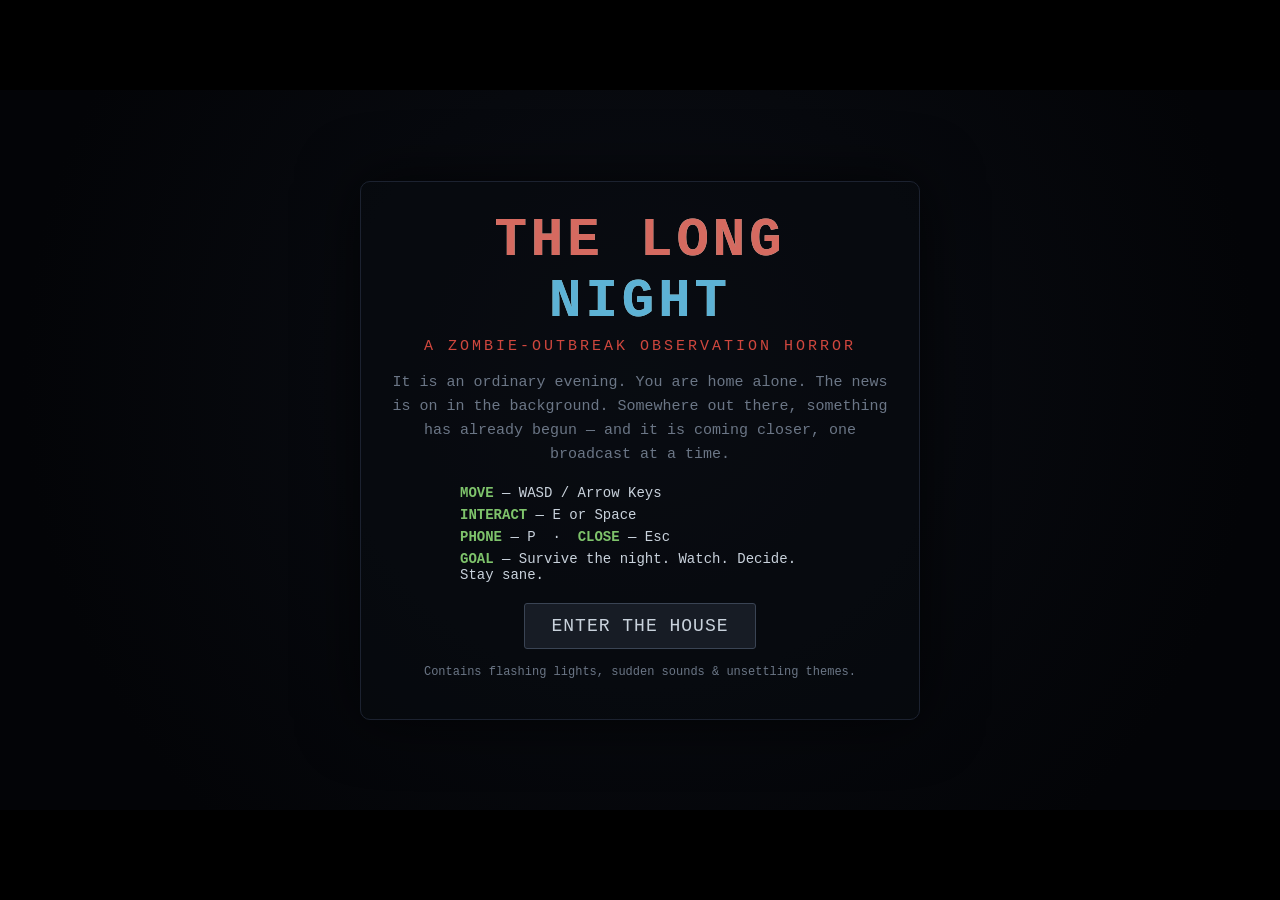
==== game/index.html @ 47fba73f "Add THE LONG NIGHT: Peclip Virus observation-horror game A complete 2D psychological-horror observat" ====
<!DOCTYPE html>
<html lang="en">
<head>
  <meta charset="UTF-8" />
  <meta name="viewport" content="width=device-width, initial-scale=1.0" />
  <title>THE LONG NIGHT — A Zombie Outbreak Observation Horror</title>
  <link rel="icon" href="data:image/svg+xml,%3Csvg xmlns='http://www.w3.org/2000/svg' viewBox='0 0 16 16'%3E%3Crect width='16' height='16' fill='%2305060a'/%3E%3Crect x='3' y='2' width='10' height='8' fill='%23d0473e'/%3E%3Crect x='5' y='4' width='2' height='2' fill='%23050505'/%3E%3Crect x='9' y='4' width='2' height='2' fill='%23050505'/%3E%3Crect x='5' y='11' width='6' height='4' fill='%237ec36b'/%3E%3C/svg%3E" />
  <link rel="stylesheet" href="styles/main.css" />
</head>
<body>
  <div id="game-frame">
    <!-- The rendered game world -->
    <canvas id="game-canvas" width="480" height="270"></canvas>

    <!-- ===================== HUD ===================== -->
    <div id="hud" class="hud hidden">
      <div class="hud-row">
        <div id="clock" class="hud-chip">--:--</div>
        <div id="phase" class="hud-chip">SITUATION: NORMAL</div>
      </div>
      <div id="order-banner" class="order-banner hidden"></div>
      <div class="hud-meters">
        <div class="meter">
          <span class="meter-label">STRESS</span>
          <div class="meter-track"><div id="stress-fill" class="meter-fill stress"></div></div>
        </div>
        <div class="meter">
          <span class="meter-label">FATIGUE</span>
          <div class="meter-track"><div id="fatigue-fill" class="meter-fill fatigue"></div></div>
        </div>
      </div>
      <div id="barricade-status" class="barricade-status"></div>
    </div>

    <!-- ===================== Interaction prompt ===================== -->
    <div id="prompt" class="prompt hidden"></div>

    <!-- ===================== Device: TV ===================== -->
    <div id="screen-tv" class="device-screen tv hidden">
      <div class="device-bezel">
        <div class="tv-inner">
          <div class="tv-station">
            <span id="tv-channel">NNC — NATIONAL NEWS CHANNEL</span>
            <span id="tv-live" class="tv-live">● LIVE</span>
          </div>
          <div id="tv-headline" class="tv-headline"></div>
          <div id="tv-body" class="tv-body"></div>
          <div class="tv-ticker"><div id="tv-ticker-text" class="tv-ticker-text"></div></div>
        </div>
      </div>
      <div class="device-controls">
        <button class="btn" data-tv="prev">◀ EARLIER</button>
        <button class="btn" data-tv="next">LATER ▶</button>
        <button class="btn close" data-close="screen-tv">TURN OFF (ESC)</button>
      </div>
    </div>

    <!-- ===================== Device: Computer ===================== -->
    <div id="screen-computer" class="device-screen computer hidden">
      <div class="crt">
        <div class="crt-head">FEDERAL EMERGENCY MANAGEMENT NETWORK — SECURE TERMINAL</div>
        <div id="computer-log" class="crt-log"></div>
        <div class="crt-cursor">&gt; _</div>
      </div>
      <div class="device-controls">
        <button class="btn close" data-close="screen-computer">LOG OFF (ESC)</button>
      </div>
    </div>

    <!-- ===================== Device: Phone ===================== -->
    <div id="screen-phone" class="device-screen phone hidden">
      <div class="phone-body">
        <div class="phone-notch"></div>
        <div class="phone-head">EMERGENCY ALERTS</div>
        <div id="phone-log" class="phone-log"></div>
      </div>
      <div class="device-controls">
        <button class="btn close" data-close="screen-phone">CLOSE (ESC / P)</button>
      </div>
    </div>

    <!-- ===================== Door choice ===================== -->
    <div id="door-modal" class="door-modal hidden">
      <div class="door-modal-inner">
        <div class="peephole">
          <canvas id="peephole-canvas" width="180" height="180"></canvas>
        </div>
        <div class="door-text">
          <h2 id="door-title">SOMEONE IS AT THE DOOR</h2>
          <p id="door-desc"></p>
          <div class="door-buttons">
            <button id="door-yes" class="btn yes">OPEN THE DOOR</button>
            <button id="door-no" class="btn no">KEEP IT SHUT</button>
          </div>
          <div id="door-timer" class="door-timer"></div>
        </div>
      </div>
    </div>

    <!-- ===================== Start menu ===================== -->
    <div id="menu" class="overlay menu">
      <div class="menu-card">
        <h1 class="title-glitch" data-text="THE LONG NIGHT">THE LONG NIGHT</h1>
        <p class="subtitle">a zombie-outbreak observation horror</p>
        <p class="flavor">
          It is an ordinary evening. You are home alone. The news is on in the
          background. Somewhere out there, something has already begun — and it
          is coming closer, one broadcast at a time.
        </p>
        <div class="controls-help">
          <div><b>MOVE</b> — WASD / Arrow Keys</div>
          <div><b>INTERACT</b> — E or Space</div>
          <div><b>PHONE</b> — P &nbsp;·&nbsp; <b>CLOSE</b> — Esc</div>
          <div><b>GOAL</b> — Survive the night. Watch. Decide. Stay sane.</div>
        </div>
        <button id="start-btn" class="btn big">ENTER THE HOUSE</button>
        <p class="warn">Contains flashing lights, sudden sounds &amp; unsettling themes.</p>
      </div>
    </div>

    <!-- ===================== Ending ===================== -->
    <div id="ending" class="overlay ending hidden">
      <div class="ending-card">
        <h1 id="ending-title"></h1>
        <p id="ending-text"></p>
        <div id="ending-stats" class="ending-stats"></div>
        <button id="restart-btn" class="btn big">FACE THE NIGHT AGAIN</button>
      </div>
    </div>

    <!-- Sound toggle -->
    <button id="mute-btn" class="mute-btn" title="Toggle sound">🔊</button>
  </div>

  <!-- Modular game scripts (classic scripts share the window.ZH namespace so
       the game runs even when opened directly from the file system). -->
  <script src="scripts/audio.js"></script>
  <script src="scripts/player.js"></script>
  <script src="scripts/renderer.js"></script>
  <script src="scripts/events.js"></script>
  <script src="scripts/ui.js"></script>
  <script src="scripts/engine.js"></script>
</body>
</html>
---- game/styles/main.css ----
/* ============================================================
   THE LONG NIGHT — main.css
   All UI chrome for the canvas game. Pixel-styled, dark, tense.
   ============================================================ */

:root {
  --bg: #05060a;
  --panel: #0c0f16;
  --ink: #c9d2dc;
  --dim: #6b7686;
  --accent: #7ec36b;
  --danger: #d0473e;
  --warn: #e0a83c;
  --blood: #7a1418;
  --scan: rgba(0, 0, 0, 0.25);
  font-family: "Courier New", Courier, monospace;
}

* { box-sizing: border-box; }

html, body {
  margin: 0;
  padding: 0;
  height: 100%;
  background: #000;
  color: var(--ink);
  overflow: hidden;
  user-select: none;
  -webkit-user-select: none;
}

/* The frame keeps a 16:9 stage centered on any screen. */
#game-frame {
  position: relative;
  width: min(100vw, 177.78vh);
  height: min(56.25vw, 100vh);
  margin: 0 auto;
  top: 50%;
  transform: translateY(-50%);
  background: #000;
  overflow: hidden;
  box-shadow: 0 0 80px rgba(0, 0, 0, 0.9) inset;
}

#game-canvas {
  position: absolute;
  inset: 0;
  width: 100%;
  height: 100%;
  image-rendering: pixelated;
  image-rendering: crisp-edges;
  display: block;
}

/* Global CRT scanline veil over everything for tone. */
#game-frame::after {
  content: "";
  position: absolute;
  inset: 0;
  pointer-events: none;
  background: repeating-linear-gradient(
    to bottom,
    transparent 0,
    transparent 2px,
    var(--scan) 3px,
    var(--scan) 3px
  );
  mix-blend-mode: multiply;
  opacity: 0.5;
  z-index: 60;
}

.hidden { display: none !important; }

/* ===================== HUD ===================== */
.hud {
  position: absolute;
  top: 0; left: 0; right: 0;
  padding: 10px 12px;
  z-index: 20;
  pointer-events: none;
  text-shadow: 0 1px 2px #000;
}
.hud-row { display: flex; gap: 8px; align-items: center; }
.hud-chip {
  background: rgba(6, 9, 14, 0.72);
  border: 1px solid #232a36;
  padding: 4px 9px;
  font-size: clamp(9px, 1.5vw, 14px);
  letter-spacing: 1px;
  border-radius: 3px;
}
#phase { color: var(--accent); }

.order-banner {
  margin-top: 8px;
  padding: 5px 10px;
  font-size: clamp(9px, 1.5vw, 14px);
  letter-spacing: 2px;
  font-weight: bold;
  background: rgba(120, 20, 24, 0.82);
  border: 1px solid var(--danger);
  color: #ffd9d5;
  border-radius: 3px;
  animation: pulseWarn 1.6s infinite;
  max-width: 60%;
}
@keyframes pulseWarn {
  0%, 100% { box-shadow: 0 0 0 rgba(208, 71, 62, 0); }
  50% { box-shadow: 0 0 14px rgba(208, 71, 62, 0.7); }
}

.hud-meters {
  margin-top: 8px;
  display: flex;
  gap: 14px;
  max-width: 360px;
}
.meter { flex: 1; }
.meter-label {
  font-size: clamp(7px, 1.1vw, 10px);
  letter-spacing: 2px;
  color: var(--dim);
}
.meter-track {
  height: 8px;
  background: #14181f;
  border: 1px solid #262c37;
  border-radius: 2px;
  overflow: hidden;
  margin-top: 2px;
}
.meter-fill { height: 100%; width: 0%; transition: width 0.25s linear; }
.meter-fill.stress { background: linear-gradient(90deg, #3c7a3a, #d0473e); }
.meter-fill.fatigue { background: linear-gradient(90deg, #3a5a7a, #8a6fc0); }

.barricade-status {
  margin-top: 6px;
  font-size: clamp(7px, 1.1vw, 11px);
  color: var(--dim);
  letter-spacing: 1px;
}
.barricade-status b { color: var(--ink); }

/* ===================== Interaction prompt ===================== */
.prompt {
  position: absolute;
  bottom: 6%;
  left: 50%;
  transform: translateX(-50%);
  background: rgba(6, 9, 14, 0.85);
  border: 1px solid #2c3442;
  color: var(--ink);
  padding: 6px 14px;
  font-size: clamp(10px, 1.7vw, 15px);
  letter-spacing: 1px;
  border-radius: 4px;
  z-index: 25;
  white-space: nowrap;
}
.prompt b { color: var(--accent); }

/* ===================== Generic buttons ===================== */
.btn {
  font-family: inherit;
  background: #171c25;
  color: var(--ink);
  border: 1px solid #3a4454;
  padding: 8px 14px;
  font-size: clamp(10px, 1.6vw, 14px);
  letter-spacing: 1px;
  cursor: pointer;
  border-radius: 3px;
  transition: background 0.12s, transform 0.05s, border-color 0.12s;
}
.btn:hover { background: #222a36; border-color: #55627a; }
.btn:active { transform: translateY(1px); }
.btn.big { padding: 12px 26px; font-size: clamp(12px, 2vw, 18px); margin-top: 14px; }
.btn.yes { border-color: #3c7a3a; color: #cfeac7; }
.btn.yes:hover { background: #1c2c1a; }
.btn.no  { border-color: #7a3a3a; color: #eac7c7; }
.btn.no:hover { background: #2c1a1a; }
.btn.close { border-color: #55627a; }

/* ===================== Device screens ===================== */
.device-screen {
  position: absolute;
  inset: 0;
  z-index: 40;
  display: flex;
  flex-direction: column;
  align-items: center;
  justify-content: center;
  gap: 10px;
  background: rgba(0, 0, 0, 0.78);
  padding: 3%;
}
.device-controls { display: flex; gap: 8px; flex-wrap: wrap; justify-content: center; }

/* --- TV --- */
.device-bezel {
  width: min(80%, 620px);
  background: #14161c;
  border: 8px solid #23262f;
  border-radius: 8px;
  box-shadow: 0 0 40px rgba(0, 0, 0, 0.8), 0 0 60px rgba(30, 60, 30, 0.15) inset;
  padding: 10px;
}
.tv-inner {
  background: #04120a;
  border: 1px solid #0a2013;
  padding: 12px 14px;
  min-height: 220px;
  position: relative;
  overflow: hidden;
}
.tv-inner::after {
  content: "";
  position: absolute; inset: 0;
  background: repeating-linear-gradient(transparent 0 2px, rgba(0,0,0,0.18) 3px 4px);
  pointer-events: none;
}
.tv-station {
  display: flex; justify-content: space-between;
  font-size: clamp(9px, 1.4vw, 13px);
  color: #7fd08c; letter-spacing: 1px; margin-bottom: 8px;
}
.tv-live { color: var(--danger); animation: blink 1.1s steps(1) infinite; }
@keyframes blink { 50% { opacity: 0.2; } }
.tv-headline {
  font-size: clamp(13px, 2.3vw, 22px);
  color: #eafbe9; font-weight: bold; line-height: 1.2; margin-bottom: 10px;
}
.tv-body {
  font-size: clamp(10px, 1.6vw, 15px);
  color: #bfe6c2; line-height: 1.4; min-height: 90px;
}
.tv-ticker {
  position: absolute; bottom: 0; left: 0; right: 0;
  background: var(--blood); color: #ffe8e6;
  overflow: hidden; white-space: nowrap; padding: 3px 0;
  font-size: clamp(9px, 1.4vw, 13px);
}
.tv-ticker-text { display: inline-block; padding-left: 100%; animation: ticker 18s linear infinite; }
@keyframes ticker { to { transform: translateX(-100%); } }
.tv-live.replay { color: var(--dim); animation: none; letter-spacing: 1px; }

/* --- special broadcast segments --- */
.tv-inner.static { background: #090909; }
.tv-inner.static::before {
  content: "";
  position: absolute; inset: 0; z-index: 0; pointer-events: none;
  background:
    repeating-linear-gradient(0deg, rgba(255,255,255,0.07) 0 1px, transparent 1px 2px),
    repeating-linear-gradient(90deg, rgba(255,255,255,0.05) 0 1px, transparent 1px 3px);
  animation: tvsnow 0.18s steps(2) infinite;
  opacity: 0.75;
}
@keyframes tvsnow {
  0% { transform: translate(0, 0); }
  50% { transform: translate(-2px, 1px); }
  100% { transform: translate(2px, -1px); }
}
.tv-inner.static .tv-station,
.tv-inner.static .tv-headline,
.tv-inner.static .tv-body { position: relative; z-index: 1; }
.tv-inner.static .tv-headline { color: #d6ddd6; text-shadow: 0 0 8px rgba(255,255,255,0.35); }
.tv-inner.static .tv-body { color: #9aa39a; }

.tv-inner.emergency { background: #170404; }
.tv-inner.emergency .tv-station { color: #ff8a80; }
.tv-inner.emergency .tv-headline { color: #ff6f63; text-shadow: 0 0 10px rgba(208,71,62,0.6); animation: blink 1.2s steps(1) infinite; }
.tv-inner.emergency .tv-body { color: #f0b7b2; }

.tv-inner.black { background: #000; }
.tv-inner.black .tv-headline,
.tv-inner.black .tv-body,
.tv-inner.black .tv-ticker { visibility: hidden; }
.tv-inner.black .tv-station { color: #333; }

/* --- Computer / CRT terminal --- */
.crt {
  width: min(80%, 640px);
  background: #030a04;
  border: 3px solid #123018;
  border-radius: 6px;
  box-shadow: 0 0 40px rgba(20, 80, 30, 0.2) inset, 0 0 30px rgba(0,0,0,0.8);
  padding: 14px 16px;
  color: #6fe38a;
  min-height: 260px;
  max-height: 70%;
  display: flex; flex-direction: column;
}
.crt-head {
  font-size: clamp(9px, 1.4vw, 13px);
  border-bottom: 1px solid #1c4426; padding-bottom: 6px; margin-bottom: 8px;
  letter-spacing: 1px; color: #9bf0ad;
}
.crt-log { flex: 1; overflow-y: auto; font-size: clamp(10px, 1.5vw, 14px); line-height: 1.45; }
.crt-log .entry { margin-bottom: 8px; }
.crt-log .entry .lvl { color: var(--warn); }
.crt-log .entry.critical .lvl { color: var(--danger); }
.crt-cursor { color: #6fe38a; animation: blink 1s steps(1) infinite; margin-top: 6px; }

/* --- Phone --- */
.phone-body {
  width: min(340px, 78%);
  background: #0a0d13;
  border: 3px solid #20252f;
  border-radius: 22px;
  padding: 22px 14px 16px;
  box-shadow: 0 0 40px rgba(0,0,0,0.8);
  position: relative;
  max-height: 78%;
  display: flex; flex-direction: column;
}
.phone-notch {
  position: absolute; top: 8px; left: 50%; transform: translateX(-50%);
  width: 90px; height: 6px; background: #20252f; border-radius: 4px;
}
.phone-head {
  text-align: center; color: var(--danger); letter-spacing: 2px;
  font-size: clamp(10px, 1.6vw, 14px); margin-bottom: 10px; font-weight: bold;
}
.phone-log { overflow-y: auto; display: flex; flex-direction: column; gap: 8px; }
.phone-msg {
  background: #161b24; border-left: 3px solid var(--warn);
  padding: 7px 9px; font-size: clamp(9px, 1.5vw, 13px); line-height: 1.4;
  border-radius: 0 6px 6px 0;
}
.phone-msg.gov { border-color: var(--danger); }
.phone-msg .from { color: var(--dim); font-size: 0.85em; display: block; margin-bottom: 2px; }

/* ===================== Door modal ===================== */
.door-modal {
  position: absolute; inset: 0; z-index: 50;
  background: rgba(0,0,0,0.86);
  display: flex; align-items: center; justify-content: center;
  padding: 3%;
}
.door-modal-inner {
  display: flex; gap: 22px; align-items: center; flex-wrap: wrap;
  justify-content: center;
  background: #0a0c11; border: 1px solid #2a323e;
  padding: 22px; border-radius: 8px; max-width: 720px;
  box-shadow: 0 0 60px rgba(120,20,24,0.25);
}
.peephole {
  width: 180px; height: 180px; border-radius: 50%;
  overflow: hidden; border: 6px solid #1a1d24;
  box-shadow: 0 0 0 4px #05060a, 0 0 30px rgba(0,0,0,0.9) inset;
  flex-shrink: 0; background: #000;
}
#peephole-canvas { width: 100%; height: 100%; image-rendering: pixelated; }
.door-text { max-width: 340px; }
.door-text h2 {
  margin: 0 0 8px; color: #ffd9d5; letter-spacing: 2px;
  font-size: clamp(14px, 2.2vw, 20px);
}
.door-text p { color: var(--ink); line-height: 1.5; font-size: clamp(11px, 1.7vw, 15px); }
.door-buttons { display: flex; gap: 10px; margin-top: 14px; }
.door-timer {
  margin-top: 12px; height: 6px; background: #14181f; border-radius: 3px; overflow: hidden;
}
.door-timer > div {
  height: 100%; background: linear-gradient(90deg, var(--warn), var(--danger));
  width: 100%;
}

/* ===================== Overlays (menu / ending) ===================== */
.overlay {
  position: absolute; inset: 0; z-index: 70;
  display: flex; align-items: center; justify-content: center;
  background: radial-gradient(circle at 50% 40%, #0b0e15 0%, #030407 80%);
  padding: 4%;
}
.menu-card, .ending-card {
  max-width: 560px; text-align: center;
  background: rgba(8, 10, 16, 0.6);
  border: 1px solid #1c2230; border-radius: 10px;
  padding: 28px 26px;
  box-shadow: 0 0 60px rgba(0,0,0,0.7);
}
.title-glitch {
  font-size: clamp(26px, 6vw, 54px);
  letter-spacing: 4px; margin: 0 0 6px; color: #eafbe9;
  position: relative;
}
.title-glitch::before, .title-glitch::after {
  content: attr(data-text);
  position: absolute; left: 0; top: 0; width: 100%;
  overflow: hidden; opacity: 0.8;
}
.title-glitch::before { color: #d0473e; animation: glitchA 2.4s infinite steps(2); clip-path: inset(0 0 55% 0); }
.title-glitch::after  { color: #3aa0d0; animation: glitchB 3.1s infinite steps(2); clip-path: inset(55% 0 0 0); }
@keyframes glitchA { 0%,90%,100%{transform:translate(0,0);} 92%{transform:translate(-2px,-1px);} 96%{transform:translate(2px,1px);} }
@keyframes glitchB { 0%,88%,100%{transform:translate(0,0);} 90%{transform:translate(2px,1px);} 94%{transform:translate(-2px,-1px);} }

.subtitle { color: var(--danger); letter-spacing: 3px; margin: 0 0 16px; font-size: clamp(10px, 1.8vw, 15px); text-transform: uppercase; }
.flavor { color: var(--dim); line-height: 1.6; font-size: clamp(11px, 1.7vw, 15px); }
.controls-help {
  margin: 18px 0 6px; display: grid; gap: 6px;
  color: var(--ink); font-size: clamp(10px, 1.6vw, 14px);
  text-align: left; max-width: 360px; margin-left: auto; margin-right: auto;
}
.controls-help b { color: var(--accent); }
.warn { color: var(--dim); font-size: clamp(9px, 1.4vw, 12px); margin-top: 16px; }

.ending-card h1 { font-size: clamp(22px, 4.6vw, 40px); letter-spacing: 3px; margin: 0 0 14px; }
.ending-card p { color: var(--ink); line-height: 1.6; font-size: clamp(11px, 1.8vw, 16px); }
.ending-stats { margin-top: 18px; color: var(--dim); font-size: clamp(10px, 1.5vw, 13px); line-height: 1.7; }
.ending-card.good h1 { color: var(--accent); text-shadow: 0 0 18px rgba(126,195,107,0.5); }
.ending-card.bad h1 { color: var(--danger); text-shadow: 0 0 18px rgba(208,71,62,0.5); }
.ending-card.grim h1 { color: #b7a0d0; text-shadow: 0 0 18px rgba(140,111,192,0.5); }

/* ===================== Mute button ===================== */
.mute-btn {
  position: absolute; bottom: 10px; right: 10px; z-index: 65;
  background: rgba(6,9,14,0.7); border: 1px solid #2c3442; color: var(--ink);
  width: 34px; height: 34px; border-radius: 5px; cursor: pointer; font-size: 16px;
}
.mute-btn:hover { background: rgba(30,36,46,0.9); }
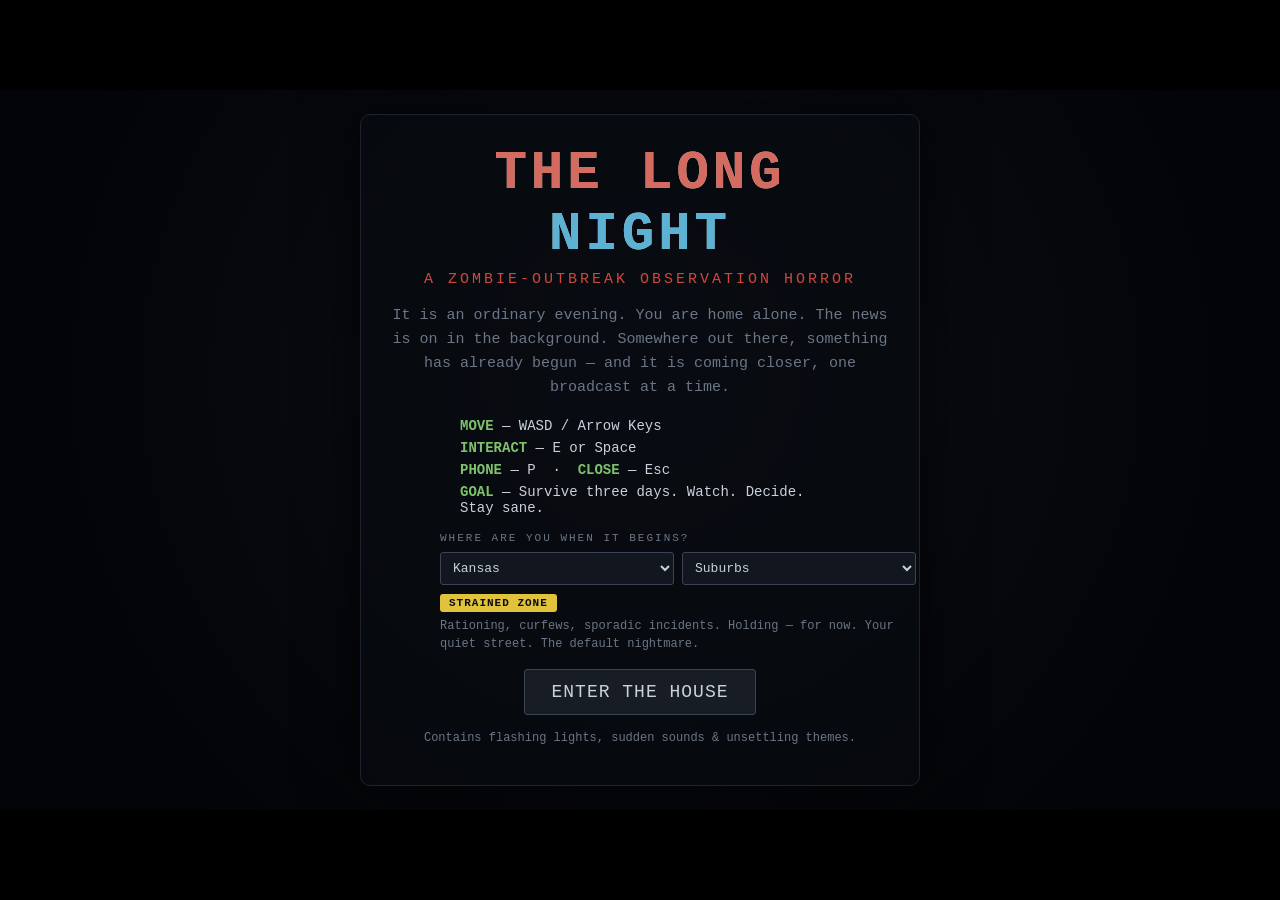
==== commit ff3dcd5d: "Add zone map, spawn selection, 3-day cycle, National Report, decay Major expansion of THE LONG NIGHT" ====
--- a/game/index.html
+++ b/game/index.html
@@ -15,8 +15,10 @@
     <!-- ===================== HUD ===================== -->
     <div id="hud" class="hud hidden">
       <div class="hud-row">
+        <div id="day-chip" class="hud-chip">DAY 1</div>
         <div id="clock" class="hud-chip">--:--</div>
         <div id="phase" class="hud-chip">SITUATION: NORMAL</div>
+        <div id="loc-chip" class="hud-chip loc"></div>
       </div>
       <div id="order-banner" class="order-banner hidden"></div>
       <div class="hud-meters">
@@ -97,6 +99,12 @@
       </div>
     </div>
 
+    <!-- ===================== Day transition card ===================== -->
+    <div id="day-card" class="day-card hidden">
+      <h2 id="day-card-title"></h2>
+      <p id="day-card-text"></p>
+    </div>
+
     <!-- ===================== Start menu ===================== -->
     <div id="menu" class="overlay menu">
       <div class="menu-card">
@@ -111,7 +119,22 @@
           <div><b>MOVE</b> — WASD / Arrow Keys</div>
           <div><b>INTERACT</b> — E or Space</div>
           <div><b>PHONE</b> — P &nbsp;·&nbsp; <b>CLOSE</b> — Esc</div>
-          <div><b>GOAL</b> — Survive the night. Watch. Decide. Stay sane.</div>
+          <div><b>GOAL</b> — Survive three days. Watch. Decide. Stay sane.</div>
+        </div>
+        <div class="spawn-picker">
+          <label for="state-select">WHERE ARE YOU WHEN IT BEGINS?</label>
+          <div class="spawn-row">
+            <select id="state-select" aria-label="Choose your state"></select>
+            <select id="area-select" aria-label="Choose your area">
+              <option value="city">City Center</option>
+              <option value="suburb" selected>Suburbs</option>
+              <option value="rural">Rural Outskirts</option>
+            </select>
+          </div>
+          <div id="zone-info">
+            <span id="zone-chip" class="zone-chip"></span>
+            <p id="zone-desc"></p>
+          </div>
         </div>
         <button id="start-btn" class="btn big">ENTER THE HOUSE</button>
         <p class="warn">Contains flashing lights, sudden sounds &amp; unsettling themes.</p>
@@ -135,6 +158,7 @@
   <!-- Modular game scripts (classic scripts share the window.ZH namespace so
        the game runs even when opened directly from the file system). -->
   <script src="scripts/audio.js"></script>
+  <script src="scripts/world.js"></script>
   <script src="scripts/player.js"></script>
   <script src="scripts/renderer.js"></script>
   <script src="scripts/events.js"></script>
--- a/game/styles/main.css
+++ b/game/styles/main.css
@@ -413,6 +413,85 @@
 .ending-card.bad h1 { color: var(--danger); text-shadow: 0 0 18px rgba(208,71,62,0.5); }
 .ending-card.grim h1 { color: #b7a0d0; text-shadow: 0 0 18px rgba(140,111,192,0.5); }
 
+/* ===================== Spawn picker (menu) ===================== */
+.spawn-picker {
+  margin: 16px auto 2px;
+  max-width: 400px;
+  text-align: left;
+  display: grid;
+  gap: 8px;
+}
+.spawn-picker label {
+  font-size: clamp(8px, 1.3vw, 11px);
+  color: var(--dim);
+  letter-spacing: 2px;
+}
+.spawn-row { display: flex; gap: 8px; }
+.spawn-picker select {
+  flex: 1;
+  min-width: 0;
+  background: #12161e;
+  color: var(--ink);
+  border: 1px solid #3a4454;
+  padding: 7px 8px;
+  font-family: inherit;
+  font-size: clamp(10px, 1.5vw, 13px);
+  border-radius: 3px;
+  cursor: pointer;
+}
+.spawn-picker select:hover { border-color: #55627a; }
+.spawn-picker optgroup { color: var(--dim); font-style: normal; }
+.zone-chip {
+  display: inline-block;
+  padding: 3px 9px;
+  border-radius: 3px;
+  font-size: clamp(8px, 1.3vw, 11px);
+  letter-spacing: 1px;
+  color: #0b0d12;
+  font-weight: bold;
+  background: #e0c23c;
+}
+#zone-desc {
+  color: var(--dim);
+  font-size: clamp(9px, 1.4vw, 12px);
+  line-height: 1.5;
+  margin: 5px 0 0;
+  min-height: 2.8em;
+}
+
+/* ===================== Day transition card ===================== */
+.day-card {
+  position: absolute;
+  inset: 0;
+  z-index: 55;
+  background: rgba(2, 3, 6, 0.93);
+  display: flex;
+  flex-direction: column;
+  align-items: center;
+  justify-content: center;
+  text-align: center;
+  animation: dayfade 0.7s ease;
+}
+@keyframes dayfade { from { opacity: 0; } to { opacity: 1; } }
+.day-card h2 {
+  color: #c9d2dc;
+  letter-spacing: 6px;
+  font-size: clamp(20px, 4.4vw, 38px);
+  margin: 0 0 12px;
+  text-shadow: 0 0 24px rgba(0,0,0,0.9);
+}
+.day-card p {
+  color: var(--dim);
+  max-width: 440px;
+  font-size: clamp(11px, 1.7vw, 15px);
+  line-height: 1.6;
+  padding: 0 22px;
+  margin: 0;
+}
+
+/* HUD location chip */
+.hud-chip.loc { color: var(--dim); border-left-width: 3px; }
+
 /* ===================== Mute button ===================== */
 .mute-btn {
   position: absolute; bottom: 10px; right: 10px; z-index: 65;
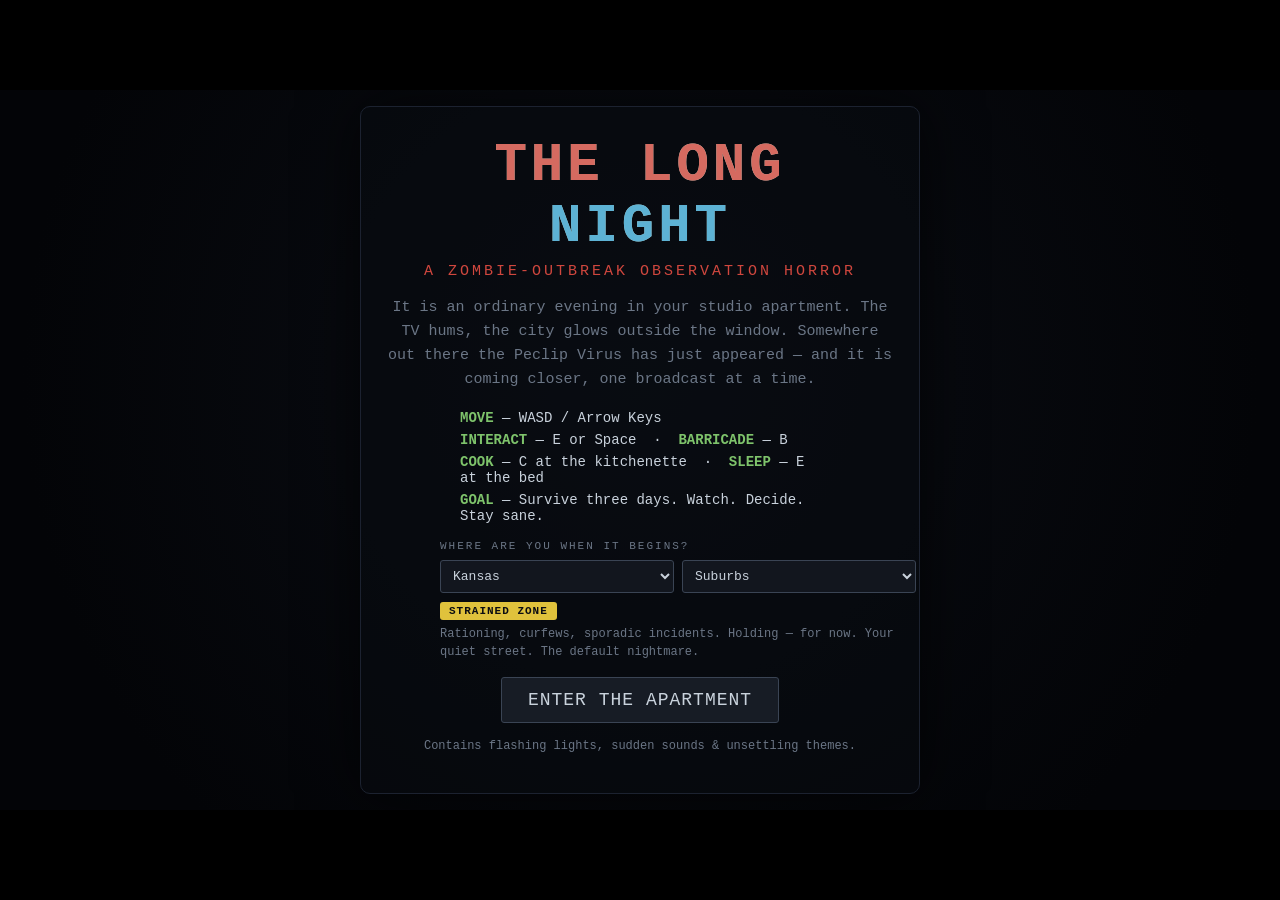
==== commit aa141aa5: "Rebuild room from apartment photo; computer hub, sleep, cooking, reporter Major update built around " ====
--- a/game/index.html
+++ b/game/index.html
@@ -45,8 +45,16 @@
             <span id="tv-channel">NNC — NATIONAL NEWS CHANNEL</span>
             <span id="tv-live" class="tv-live">● LIVE</span>
           </div>
-          <div id="tv-headline" class="tv-headline"></div>
-          <div id="tv-body" class="tv-body"></div>
+          <div class="tv-content">
+            <div class="tv-visual">
+              <canvas id="tv-face" width="120" height="120"></canvas>
+              <canvas id="tv-minimap" width="120" height="86" class="hidden"></canvas>
+            </div>
+            <div class="tv-textcol">
+              <div id="tv-headline" class="tv-headline"></div>
+              <div id="tv-body" class="tv-body"></div>
+            </div>
+          </div>
           <div class="tv-ticker"><div id="tv-ticker-text" class="tv-ticker-text"></div></div>
         </div>
       </div>
@@ -57,27 +65,55 @@
       </div>
     </div>
 
-    <!-- ===================== Device: Computer ===================== -->
+    <!-- ===================== Device: Computer (the main hub) ===================== -->
     <div id="screen-computer" class="device-screen computer hidden">
-      <div class="crt">
-        <div class="crt-head">FEDERAL EMERGENCY MANAGEMENT NETWORK — SECURE TERMINAL</div>
-        <div id="computer-log" class="crt-log"></div>
-        <div class="crt-cursor">&gt; _</div>
+      <div class="pc">
+        <div class="pc-top">
+          <span class="pc-user">◉ home-desktop</span>
+          <span id="pc-clock" class="pc-clock">--:--</span>
+          <span id="pc-net" class="pc-net">● ONLINE</span>
+        </div>
+        <!-- Tile home screen -->
+        <div id="pc-home" class="pc-home">
+          <div class="pc-home-label">START</div>
+          <div class="pc-tiles">
+            <button class="tile t-blue" data-app="messages">
+              <span class="tile-ico">💬</span><span class="tile-name">Messages</span>
+              <span id="badge-messages" class="tile-badge hidden"></span>
+            </button>
+            <button class="tile t-red" data-app="news">
+              <span class="tile-ico">📰</span><span class="tile-name">Newspaper</span>
+              <span id="badge-news" class="tile-badge hidden"></span>
+            </button>
+            <button class="tile t-green" data-app="map">
+              <span class="tile-ico">🗺️</span><span class="tile-name">National Map</span>
+              <span id="badge-map" class="tile-badge hidden"></span>
+            </button>
+            <button class="tile t-purple" data-app="virus">
+              <span class="tile-ico">🦠</span><span class="tile-name">Virus Report</span>
+              <span id="badge-virus" class="tile-badge hidden"></span>
+            </button>
+            <button class="tile t-orange" data-app="alerts">
+              <span class="tile-ico">⚠️</span><span class="tile-name">Emergency Alerts</span>
+              <span id="badge-alerts" class="tile-badge hidden"></span>
+            </button>
+            <button class="tile t-teal" data-app="social">
+              <span class="tile-ico">🌐</span><span class="tile-name">Social</span>
+              <span id="badge-social" class="tile-badge hidden"></span>
+            </button>
+          </div>
+        </div>
+        <!-- App view -->
+        <div id="pc-app" class="pc-app hidden">
+          <div class="pc-app-head">
+            <button id="pc-back" class="btn small">◀ START</button>
+            <span id="pc-app-title"></span>
+          </div>
+          <div id="pc-app-body" class="pc-app-body"></div>
+        </div>
       </div>
       <div class="device-controls">
         <button class="btn close" data-close="screen-computer">LOG OFF (ESC)</button>
-      </div>
-    </div>
-
-    <!-- ===================== Device: Phone ===================== -->
-    <div id="screen-phone" class="device-screen phone hidden">
-      <div class="phone-body">
-        <div class="phone-notch"></div>
-        <div class="phone-head">EMERGENCY ALERTS</div>
-        <div id="phone-log" class="phone-log"></div>
-      </div>
-      <div class="device-controls">
-        <button class="btn close" data-close="screen-phone">CLOSE (ESC / P)</button>
       </div>
     </div>
 
@@ -111,14 +147,14 @@
         <h1 class="title-glitch" data-text="THE LONG NIGHT">THE LONG NIGHT</h1>
         <p class="subtitle">a zombie-outbreak observation horror</p>
         <p class="flavor">
-          It is an ordinary evening. You are home alone. The news is on in the
-          background. Somewhere out there, something has already begun — and it
-          is coming closer, one broadcast at a time.
+          It is an ordinary evening in your studio apartment. The TV hums, the
+          city glows outside the window. Somewhere out there the Peclip Virus
+          has just appeared — and it is coming closer, one broadcast at a time.
         </p>
         <div class="controls-help">
           <div><b>MOVE</b> — WASD / Arrow Keys</div>
-          <div><b>INTERACT</b> — E or Space</div>
-          <div><b>PHONE</b> — P &nbsp;·&nbsp; <b>CLOSE</b> — Esc</div>
+          <div><b>INTERACT</b> — E or Space &nbsp;·&nbsp; <b>BARRICADE</b> — B</div>
+          <div><b>COOK</b> — C at the kitchenette &nbsp;·&nbsp; <b>SLEEP</b> — E at the bed</div>
           <div><b>GOAL</b> — Survive three days. Watch. Decide. Stay sane.</div>
         </div>
         <div class="spawn-picker">
@@ -136,7 +172,7 @@
             <p id="zone-desc"></p>
           </div>
         </div>
-        <button id="start-btn" class="btn big">ENTER THE HOUSE</button>
+        <button id="start-btn" class="btn big">ENTER THE APARTMENT</button>
         <p class="warn">Contains flashing lights, sudden sounds &amp; unsettling themes.</p>
       </div>
     </div>
--- a/game/styles/main.css
+++ b/game/styles/main.css
@@ -245,6 +245,21 @@
 @keyframes ticker { to { transform: translateX(-100%); } }
 .tv-live.replay { color: var(--dim); animation: none; letter-spacing: 1px; }
 
+/* --- TV content row: reporter face + text --- */
+.tv-content { display: flex; gap: 12px; align-items: flex-start; min-height: 130px; }
+.tv-visual { flex: 0 0 124px; display: flex; flex-direction: column; gap: 6px; }
+.tv-visual canvas {
+  width: 120px; height: auto;
+  image-rendering: pixelated;
+  border: 1px solid #0a2013;
+  background: #04120a;
+  display: block;
+}
+.tv-textcol { flex: 1; min-width: 0; }
+.tv-inner.static .tv-visual,
+.tv-inner.emergency .tv-visual,
+.tv-inner.black .tv-visual { display: none; }
+
 /* --- special broadcast segments --- */
 .tv-inner.static { background: #090909; }
 .tv-inner.static::before {
@@ -278,58 +293,186 @@
 .tv-inner.black .tv-ticker { visibility: hidden; }
 .tv-inner.black .tv-station { color: #333; }
 
-/* --- Computer / CRT terminal --- */
-.crt {
-  width: min(80%, 640px);
-  background: #030a04;
-  border: 3px solid #123018;
+/* --- The Computer: a tile-OS hub (styled after the start-screen ref) --- */
+.pc {
+  width: min(86%, 720px);
+  height: min(76%, 480px);
+  background: #401a86;
+  background: linear-gradient(160deg, #4a1f9a 0%, #38156e 100%);
+  border: 3px solid #14161c;
   border-radius: 6px;
-  box-shadow: 0 0 40px rgba(20, 80, 30, 0.2) inset, 0 0 30px rgba(0,0,0,0.8);
-  padding: 14px 16px;
-  color: #6fe38a;
-  min-height: 260px;
-  max-height: 70%;
-  display: flex; flex-direction: column;
-}
-.crt-head {
-  font-size: clamp(9px, 1.4vw, 13px);
-  border-bottom: 1px solid #1c4426; padding-bottom: 6px; margin-bottom: 8px;
-  letter-spacing: 1px; color: #9bf0ad;
-}
-.crt-log { flex: 1; overflow-y: auto; font-size: clamp(10px, 1.5vw, 14px); line-height: 1.45; }
-.crt-log .entry { margin-bottom: 8px; }
-.crt-log .entry .lvl { color: var(--warn); }
-.crt-log .entry.critical .lvl { color: var(--danger); }
-.crt-cursor { color: #6fe38a; animation: blink 1s steps(1) infinite; margin-top: 6px; }
-
-/* --- Phone --- */
-.phone-body {
-  width: min(340px, 78%);
-  background: #0a0d13;
-  border: 3px solid #20252f;
-  border-radius: 22px;
-  padding: 22px 14px 16px;
-  box-shadow: 0 0 40px rgba(0,0,0,0.8);
+  box-shadow: 0 0 50px rgba(0,0,0,0.85), 0 0 60px rgba(90,40,190,0.15) inset;
+  display: flex;
+  flex-direction: column;
+  overflow: hidden;
+}
+.pc-top {
+  display: flex; align-items: center; gap: 14px;
+  padding: 7px 12px;
+  background: rgba(0,0,0,0.25);
+  font-size: clamp(9px, 1.4vw, 12px);
+  color: #d9d2ee;
+  letter-spacing: 1px;
+}
+.pc-user { flex: 1; }
+.pc-net { color: #7ec36b; }
+.pc-net.offline { color: var(--danger); animation: blink 1.2s steps(1) infinite; }
+
+.pc-home { flex: 1; padding: 14px 18px; overflow-y: auto; }
+.pc-home-label {
+  color: #cfc4ec; letter-spacing: 3px; margin-bottom: 10px;
+  font-size: clamp(11px, 1.8vw, 16px);
+}
+.pc-tiles {
+  display: grid;
+  grid-template-columns: repeat(3, 1fr);
+  gap: 10px;
+}
+.tile {
   position: relative;
-  max-height: 78%;
-  display: flex; flex-direction: column;
-}
-.phone-notch {
-  position: absolute; top: 8px; left: 50%; transform: translateX(-50%);
-  width: 90px; height: 6px; background: #20252f; border-radius: 4px;
-}
-.phone-head {
-  text-align: center; color: var(--danger); letter-spacing: 2px;
-  font-size: clamp(10px, 1.6vw, 14px); margin-bottom: 10px; font-weight: bold;
-}
-.phone-log { overflow-y: auto; display: flex; flex-direction: column; gap: 8px; }
-.phone-msg {
-  background: #161b24; border-left: 3px solid var(--warn);
-  padding: 7px 9px; font-size: clamp(9px, 1.5vw, 13px); line-height: 1.4;
-  border-radius: 0 6px 6px 0;
-}
-.phone-msg.gov { border-color: var(--danger); }
-.phone-msg .from { color: var(--dim); font-size: 0.85em; display: block; margin-bottom: 2px; }
+  border: none;
+  color: #fff;
+  font-family: inherit;
+  padding: 14px 10px 10px;
+  min-height: 74px;
+  cursor: pointer;
+  display: flex; flex-direction: column; align-items: flex-start;
+  justify-content: space-between;
+  text-align: left;
+  transition: transform 0.07s, filter 0.12s;
+}
+.tile:hover { filter: brightness(1.15); }
+.tile:active { transform: scale(0.97); }
+.tile-ico { font-size: clamp(16px, 3vw, 26px); }
+.tile-name { font-size: clamp(9px, 1.5vw, 13px); letter-spacing: 1px; }
+.tile-badge {
+  position: absolute; top: 6px; right: 6px;
+  background: #fff; color: #111;
+  min-width: 16px; height: 16px; border-radius: 8px;
+  font-size: 10px; font-weight: bold;
+  display: flex; align-items: center; justify-content: center;
+  padding: 0 4px;
+}
+.t-blue   { background: #2b7cd3; }
+.t-red    { background: #b03b2e; }
+.t-green  { background: #00885a; }
+.t-purple { background: #5133ab; }
+.t-orange { background: #d24726; }
+.t-teal   { background: #008272; }
+
+.pc-app { flex: 1; display: flex; flex-direction: column; min-height: 0; }
+.pc-app-head {
+  display: flex; align-items: center; gap: 12px;
+  padding: 8px 12px;
+  background: rgba(0,0,0,0.25);
+  color: #e8e2f8;
+  font-size: clamp(10px, 1.7vw, 15px);
+  letter-spacing: 2px;
+}
+.btn.small { padding: 4px 10px; font-size: clamp(9px, 1.4vw, 12px); }
+.pc-app-body {
+  flex: 1; overflow-y: auto;
+  padding: 12px 14px;
+  background: rgba(6, 4, 16, 0.55);
+  color: #ddd6ee;
+  font-size: clamp(10px, 1.5vw, 13px);
+  line-height: 1.5;
+  min-height: 0;
+}
+
+/* messages app */
+.chat-tabs { display: flex; gap: 6px; flex-wrap: wrap; margin-bottom: 10px; }
+.chat-tab {
+  font-family: inherit; cursor: pointer;
+  background: rgba(255,255,255,0.08); color: #d9d2ee;
+  border: 1px solid rgba(255,255,255,0.18);
+  padding: 4px 10px; border-radius: 3px;
+  font-size: clamp(9px, 1.4vw, 12px);
+  position: relative;
+}
+.chat-tab.active { background: #2b7cd3; border-color: #2b7cd3; color: #fff; }
+.chat-tab .dot {
+  position: absolute; top: -4px; right: -4px;
+  width: 9px; height: 9px; border-radius: 50%;
+  background: #ff5a4e; border: 1px solid #14161c;
+}
+.chat-thread { display: flex; flex-direction: column; gap: 6px; margin-bottom: 10px; }
+.chat-msg {
+  max-width: 78%;
+  padding: 6px 9px; border-radius: 8px;
+  font-size: clamp(9px, 1.5vw, 13px); line-height: 1.4;
+}
+.chat-msg.them { align-self: flex-start; background: #262b36; border-bottom-left-radius: 2px; }
+.chat-msg.me   { align-self: flex-end; background: #2b7cd3; color: #fff; border-bottom-right-radius: 2px; }
+.chat-msg.sys  { align-self: center; background: none; color: #8a8398; font-style: italic; font-size: 0.9em; }
+.chat-compose { display: flex; gap: 6px; }
+.chat-compose input {
+  flex: 1; font-family: inherit;
+  background: #14171f; color: var(--ink);
+  border: 1px solid #3a4454; border-radius: 3px;
+  padding: 7px 9px; font-size: clamp(10px, 1.5vw, 13px);
+  min-width: 0;
+}
+.chat-compose input:focus { outline: 1px solid #2b7cd3; }
+.quick-replies { display: flex; gap: 6px; flex-wrap: wrap; margin-top: 8px; }
+.quick-replies .btn { padding: 4px 9px; font-size: clamp(8px, 1.3vw, 11px); }
+
+/* newspaper app */
+.newspaper {
+  background: #e8e2d2; color: #1c1a16;
+  padding: 12px 14px; margin-bottom: 12px;
+  font-family: Georgia, "Times New Roman", serif;
+  box-shadow: 0 2px 10px rgba(0,0,0,0.5);
+}
+.newspaper .np-mast {
+  font-size: clamp(13px, 2.2vw, 20px); font-weight: bold;
+  letter-spacing: 2px; text-align: center;
+  border-bottom: 2px solid #1c1a16; padding-bottom: 4px;
+}
+.newspaper .np-date {
+  text-align: center; font-size: 0.75em; letter-spacing: 2px;
+  border-bottom: 1px solid #8a8478; padding: 3px 0; margin-bottom: 8px;
+}
+.newspaper .np-head { font-size: clamp(12px, 2vw, 18px); font-weight: bold; line-height: 1.15; margin-bottom: 4px; }
+.newspaper .np-by { font-style: italic; font-size: 0.8em; color: #4a463e; margin-bottom: 6px; }
+.newspaper .np-body { font-size: clamp(9px, 1.5vw, 13px); line-height: 1.5; }
+.newspaper.grim { background: #c9c2b0; }
+.newspaper.grim .np-mast { font-family: "Courier New", monospace; }
+
+/* map app */
+.map-wrap { display: flex; justify-content: center; }
+#map-canvas {
+  width: min(100%, 520px);
+  image-rendering: pixelated;
+  border: 1px solid #3a3450;
+  background: #0b0e15;
+}
+.map-note { text-align: center; color: #8a8398; margin-top: 8px; font-size: 0.9em; }
+
+/* virus report app */
+.virus-report {
+  background: rgba(0,0,0,0.3); border-left: 3px solid #5133ab;
+  padding: 9px 11px; margin-bottom: 10px;
+}
+.virus-report h3 { margin: 0 0 6px; color: #b9a5ee; font-size: clamp(10px, 1.6vw, 14px); letter-spacing: 1px; }
+.virus-report p { margin: 0; }
+.virus-icon { text-align: center; font-size: 26px; margin-bottom: 8px; }
+
+/* alerts app */
+.alert-entry { margin-bottom: 9px; padding-left: 9px; border-left: 3px solid var(--warn); }
+.alert-entry.critical { border-color: var(--danger); }
+.alert-entry .lvl { color: var(--warn); font-weight: bold; }
+.alert-entry.critical .lvl { color: var(--danger); }
+
+/* social app */
+.post {
+  background: rgba(255,255,255,0.05);
+  border: 1px solid rgba(255,255,255,0.1);
+  border-radius: 6px; padding: 8px 10px; margin-bottom: 8px;
+}
+.post .post-user { font-weight: bold; color: #fff; }
+.post .post-handle { color: #8a8398; font-size: 0.85em; margin-left: 5px; }
+.post .post-text { margin-top: 4px; }
 
 /* ===================== Door modal ===================== */
 .door-modal {
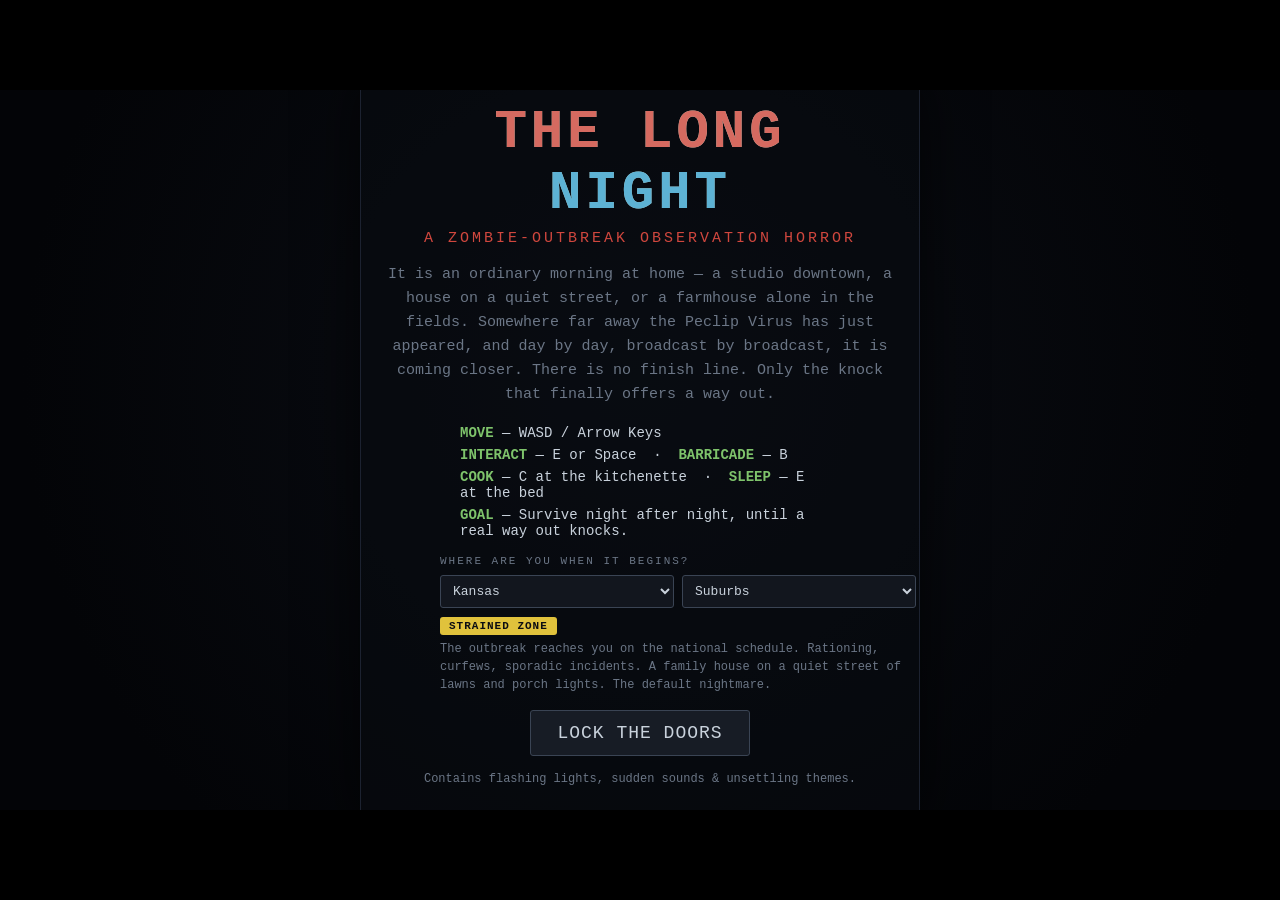
==== commit d75b94c4: "Open-ended survival, realistic outbreak arc, geographic map, per-area homes Big design rework from p" ====
--- a/game/index.html
+++ b/game/index.html
@@ -129,6 +129,7 @@
           <div class="door-buttons">
             <button id="door-yes" class="btn yes">OPEN THE DOOR</button>
             <button id="door-no" class="btn no">KEEP IT SHUT</button>
+            <button id="door-back" class="btn close hidden">STEP BACK (E / ESC)</button>
           </div>
           <div id="door-timer" class="door-timer"></div>
         </div>
@@ -147,15 +148,17 @@
         <h1 class="title-glitch" data-text="THE LONG NIGHT">THE LONG NIGHT</h1>
         <p class="subtitle">a zombie-outbreak observation horror</p>
         <p class="flavor">
-          It is an ordinary evening in your studio apartment. The TV hums, the
-          city glows outside the window. Somewhere out there the Peclip Virus
-          has just appeared — and it is coming closer, one broadcast at a time.
+          It is an ordinary morning at home — a studio downtown, a house on a
+          quiet street, or a farmhouse alone in the fields. Somewhere far away
+          the Peclip Virus has just appeared, and day by day, broadcast by
+          broadcast, it is coming closer. There is no finish line. Only the
+          knock that finally offers a way out.
         </p>
         <div class="controls-help">
           <div><b>MOVE</b> — WASD / Arrow Keys</div>
           <div><b>INTERACT</b> — E or Space &nbsp;·&nbsp; <b>BARRICADE</b> — B</div>
           <div><b>COOK</b> — C at the kitchenette &nbsp;·&nbsp; <b>SLEEP</b> — E at the bed</div>
-          <div><b>GOAL</b> — Survive three days. Watch. Decide. Stay sane.</div>
+          <div><b>GOAL</b> — Survive night after night, until a real way out knocks.</div>
         </div>
         <div class="spawn-picker">
           <label for="state-select">WHERE ARE YOU WHEN IT BEGINS?</label>
@@ -172,7 +175,7 @@
             <p id="zone-desc"></p>
           </div>
         </div>
-        <button id="start-btn" class="btn big">ENTER THE APARTMENT</button>
+        <button id="start-btn" class="btn big">LOCK THE DOORS</button>
         <p class="warn">Contains flashing lights, sudden sounds &amp; unsettling themes.</p>
       </div>
     </div>
